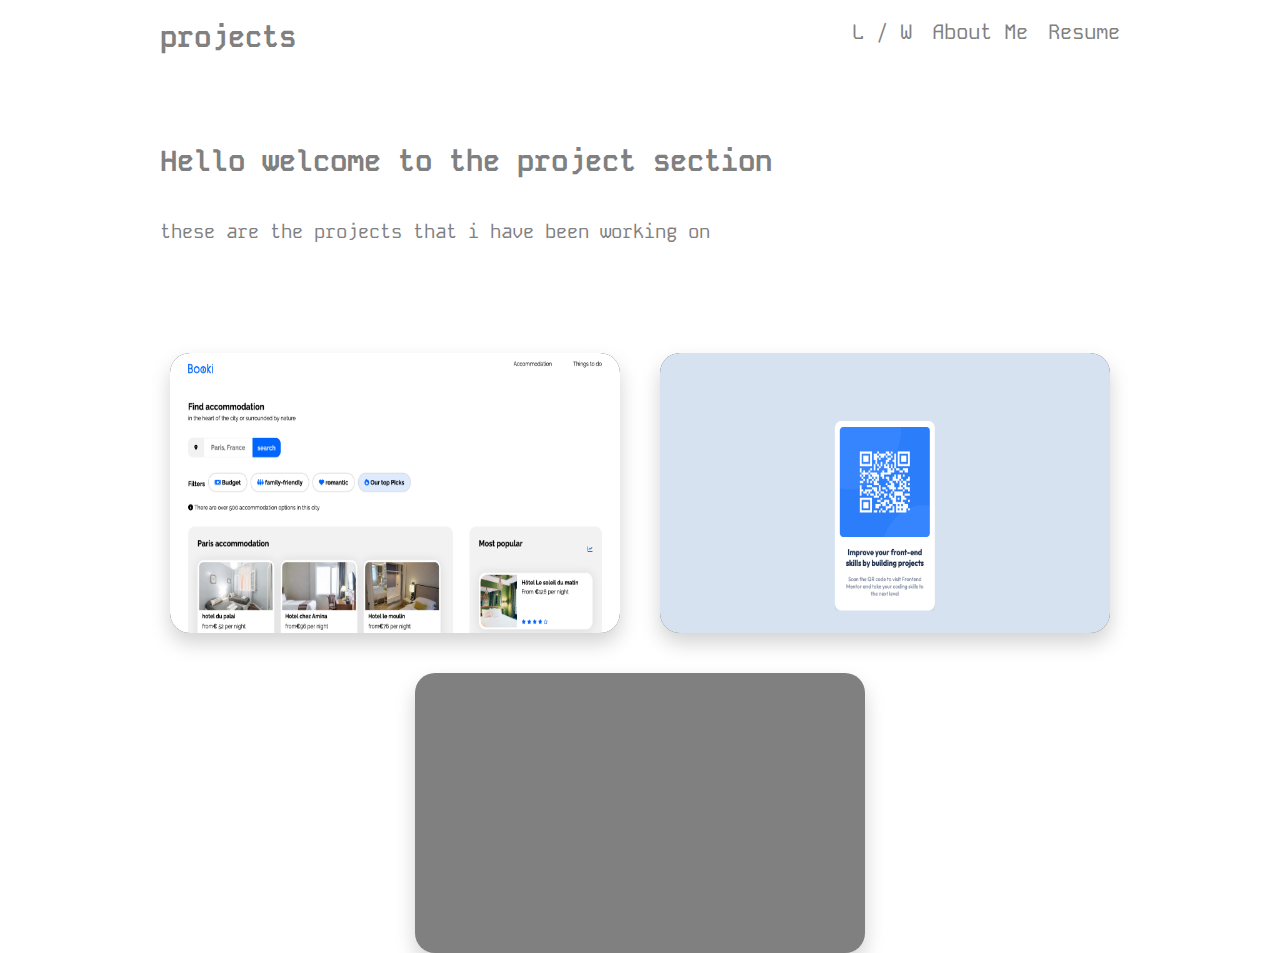
==== projects.html @ a363ee9d "adding to my portfolio" ====
<!DOCTYPE html>
<html lang="en">
<head>
    <meta charset="UTF-8">
    <meta name="viewport" content="width=device-width, initial-scale=1.0">
    <link rel="preconnect" href="https://fonts.googleapis.com">
    <link rel="preconnect" href="https://fonts.gstatic.com" crossorigin>
    <link href="https://fonts.googleapis.com/css2?family=Kode+Mono:wght@400..700&display=swap" rel="stylesheet">
    <link rel="stylesheet" type="text/css" href="public/css/projects.css">

    <title>projects</title>
</head>
<body>
    <div class="main-container">
        <!------  header-section  ----->
        <header class="nav-header">
            <div>
                <h1 class="main-title">projects</h1>
            </div>
            <div class="nav-items">
                <a href="./index.html">L / W</a>
                <a href="">About Me</a>
                <a href="">Resume</a>
            </div>
        </header>
        <!------  projects-section  ------------->
        <section class="projects-section">
            <div class="info-section">
                <h1>Hello welcome to the project section </h1>
                <p>these are the projects that i have been working on </p>
            </div>
            <div class="projects">

            <article class="project-card">
                            <img class="project-img" src="./public/images/Screenshot Booki.png" alt="Screenshot">
                <div class="project-content">        
                            <h4>Booki</h2>
                            <p>i did this website as part of project during a bootcamp which i recently did with openclassrooms to gain the skills i need to be a front end developer. you can the website on the link to it below </p>
                            <a class="link" href="https://liamwoody25.github.io/Book-travel-agency/">see more</a>
                        <div class="tech">
                                <h4>technologies</h1>
                            <ul>
                                <li><p>html</p></li>
                                <li><p>css</p></li>
                            </ul>
                            <ul>
                                <li><p>flex</p></li>
                                <li><p>responsive</p></li>
                            </ul>
                        </div>
                    </div>
            </article>
            
           
        <!------------   project-2   ----------->
        <article class="project-card">
                    <img class="project-img"  src="/public/images/Screenshot Frontend Mentor QR code component.png" alt="image of QR code">
            <div class="project-content">
                        <h4>QR code</h2>
                        <p>i did this project which so i could practice my css skills to gain an understanding of css and so i could learn more of html and so it would help me understand hwo to use responsive design which got from a website called front end.</p>
                        <a class="link" href="https://liamwoody25.github.io/qr-code-component/">see more</a>
                <div class="tech">
                            <h4>technologies</h2>
                        <ul>
                            <li><p>HTML</p></li>
                            <li><p>CSS</p></li>
                        </ul>
                        <ul>
                            <li><p>flex</p></li>
                            <li><p>responsive</p></li>
                        </ul>
                </div>
            </div>
        </article>
   
  
   

       
    <!-----------------   project-3   ------------------>
   <article class="project-card">
        <div class="project-content">
            <img src="" alt="">
            <h2></h2>
            <p></p>
            <a href="https://liamwoody25.github.io/huddle-landing-page.3.0/">see more</a>
            <h2></h2>
        <ul>
            <li>flex</li>
            <li>responsive</li>
            <li></li>
            <li></li>
        </ul>
        <a href=""></a>
    </div>
   </article>
   <!--<article class="project-card">
    <div class="project-content">
        <img src="" alt="">
        <h2></h2>
        <p></p>
        <h2></h2>
    <ul>
        <li></li>
        <li></li>
        <li></li>
        <li></li>
    </ul>
    <a href=""></a>
</div>
</article>-->
</div>
   
</div>

    </section>
    </div>
</body>
</html>
---- public/css/projects.css ----
/********  general  ***********/

:root{
    ---txt-color:#495057;
}

*{
    font-family:'kode Mono',sans-serif;
}

h1 {
    font-size: 29px;
}

p {
    font-size: 19px;
}




/*******  components  **********/

a{
    text-decoration: none;
    color:gray;
    font-size: 1.3em;
}

a:hover{
    opacity: 0.2;
   
}

/****** body  ********/

.main-container{
    width: 75%;
    max-width: 1440px;
    margin-left:auto;
    margin-right: auto;
}



body{
    padding: 0;
    margin: 0;
}

/*********** header-section  *******/
.nav-header{
    display: flex;
    justify-content: space-between;
    
}

.main-title{
    color:gray;
}

.nav-items{
    justify-content: stretch;
    margin-top: 2%;
    display: flex;
    gap: 20px;
}

/******  project-secction  ************/
.projects-section{
    padding-top: 5%;
}

.info-section{
    display: flex;
    flex-wrap: wrap;
    padding-bottom: 90px;
    
}

.info-section h1{
    color: gray;
    font-size: 1.813rem;
}

.info-section p{
    font-size: 1.188rem;
    color: gray;
}

.projects{
    display: flex;
    flex-wrap: wrap;
    gap: 40px;
    justify-content: center;

}


.projects .project-card{
    flex-wrap: wrap;
    display: flex;
    background-color: gray;
    width: 450px;
    height: 280px;
    border-radius: 20px;
    box-shadow: 0 10px 20px lightgray;
    position: relative;
    overflow: hidden;
    
    
    
}

.project-card:hover .project-content{
    bottom: 0;
}

.p1:hover{
    padding-left: 125px;
    opacity: 0.3;
}

.project-content{
    width: 450px;
    position: absolute;
    padding-right: 5px;
    background: rgba(211, 211, 211, 0.521);
    border-radius: 20px;
    backdrop-filter: blur(5px);
    bottom: -100%;
    transition: 2s;
}


.tech{
    display: flex;
}



.project-content h4{
    
    margin-top: 10px;
    color:#495057;
    padding-left: 25px;
    font-size: 19px;
}

.project-content p {
    font-family: 'Reddit Mono',sans-serif;
    margin-bottom: 10px;
    color:#495057;
    padding-left: 25px;
    font-size: 14px;
    font-weight: 600;
}

li{

    list-style: none;
}

.link{
    font-size: 18px;
    padding-right: 15px;
}

.project-img{
    border-radius: 20px;
    width: 100%;
    height: 280px;
   
   
}

/**********  media-query  ***********/

@media screen and (max-width: 480px) {
    .main-container{
        width: 75%;
        max-width: 1440px;
    }

    .nav-header{
        display: flex;
        flex-wrap: wrap;
    }

    .info-section{
       
        display: flex;

        
    }

    .projects-section{
        justify-content: center;
        margin-top: 15px;
    }

    .project-card{
        display: flex;
        flex-wrap: wrap;
        gap: 30px;
       margin-bottom: 30px;
       position: relative;
    }

    .project-content{
        position: absolute;
        width: 460px;
        background: rgba(211, 211, 211, 0.215);
        backdrop-filter: blur(5px);
        bottom: 400px;
      
    }

.project-card:hover .project-content{
    bottom: 0;
}


    .project-content h4{
        margin-top: 10px;
        margin-bottom: 10px;
        align-items: center;
        font-size: 25px;
    }

    .project-content p{
        margin-top: 10px;
        font-size: 15px;
    }

    li{
        font-size: 18px;
    }


}
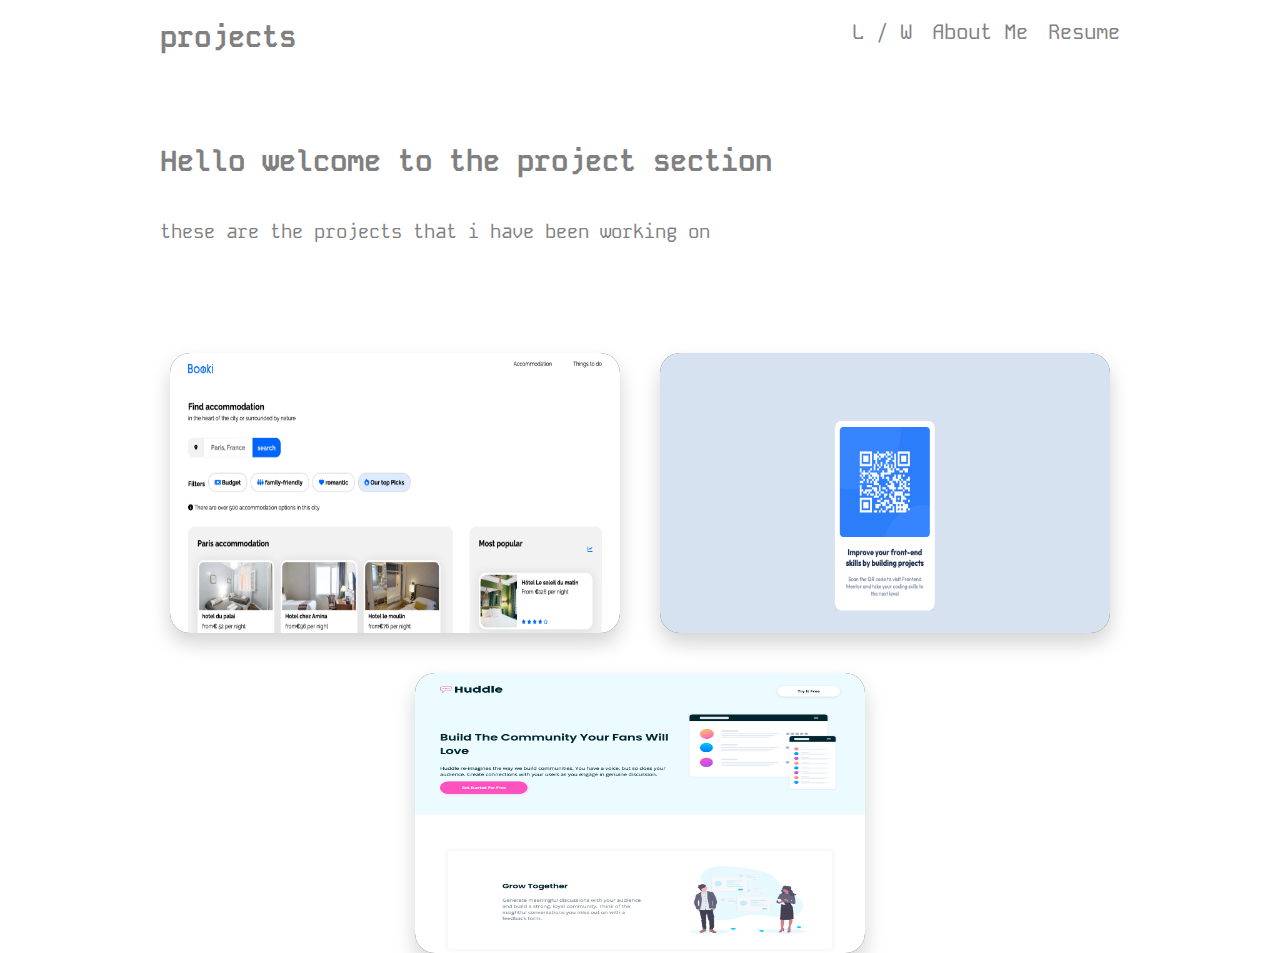
==== commit 9f54b5d1: "updating portfolio" ====
--- a/projects.html
+++ b/projects.html
@@ -79,19 +79,23 @@
        
     <!-----------------   project-3   ------------------>
    <article class="project-card">
+            <img class="project-img" src="public/images/Screenshot Huddle landing page.png" alt="">
         <div class="project-content">
-            <img src="" alt="">
-            <h2></h2>
+            <h4>huddle landing page</h4>
             <p></p>
-            <a href="https://liamwoody25.github.io/huddle-landing-page.3.0/">see more</a>
-            <h2></h2>
+            <a class="link" href="https://liamwoody25.github.io/huddle-landing-page.3.0/">see more</a>
+        <div class="tech">
+            <h4>technologies</h4>
         <ul>
-            <li>flex</li>
-            <li>responsive</li>
-            <li></li>
-            <li></li>
+            <li>HTML</li>
+            <li>CSS</li>
         </ul>
-        <a href=""></a>
+        <ul>
+            <li>flexbox</li>
+            <li>Responsive design</li>
+        </ul>
+    </div>
+        
     </div>
    </article>
    <!--<article class="project-card">
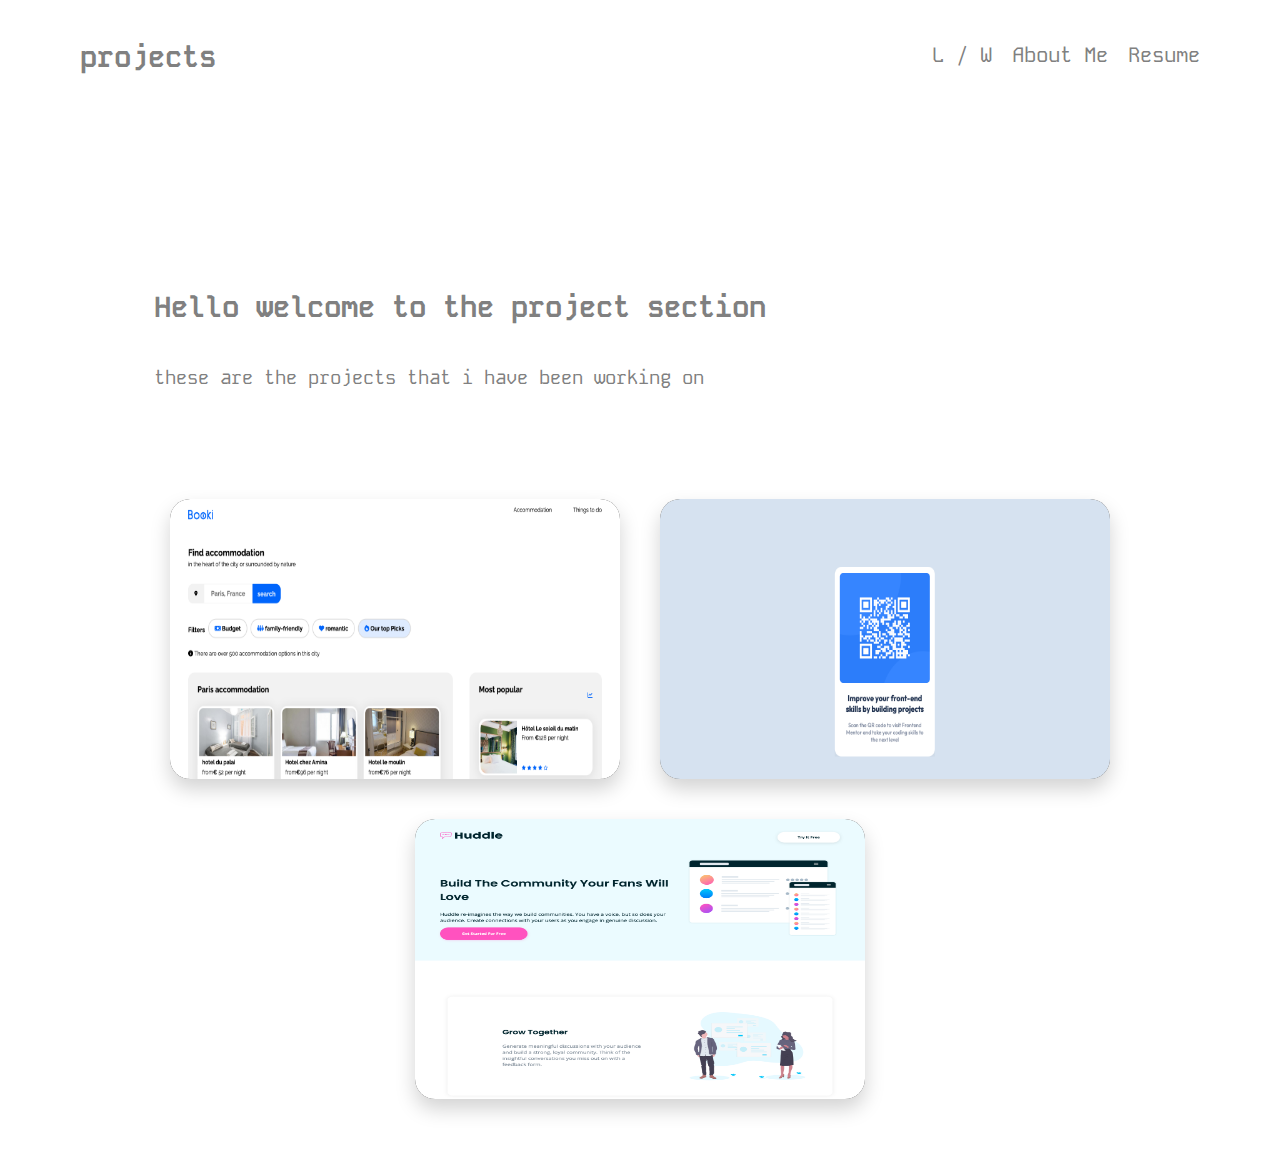
==== commit 2ee9ce1c: "updating porfolio using css nad html" ====
--- a/projects.html
+++ b/projects.html
@@ -11,7 +11,6 @@
     <title>projects</title>
 </head>
 <body>
-    <div class="main-container">
         <!------  header-section  ----->
         <header class="nav-header">
             <div>
--- a/public/css/projects.css
+++ b/public/css/projects.css
@@ -4,24 +4,27 @@
     ---txt-color:#495057;
 }
 
-*{
+
+/***  fonts  ***/
+
+* {
     font-family:'kode Mono',sans-serif;
 }
+
 
 h1 {
     font-size: 29px;
 }
 
+
 p {
     font-size: 19px;
 }
 
 
-
-
 /*******  components  **********/
 
-a{
+a {
     text-decoration: none;
     color:gray;
     font-size: 1.3em;
@@ -34,12 +37,7 @@
 
 /****** body  ********/
 
-.main-container{
-    width: 75%;
-    max-width: 1440px;
-    margin-left:auto;
-    margin-right: auto;
-}
+
 
 
 
@@ -50,6 +48,7 @@
 
 /*********** header-section  *******/
 .nav-header{
+    margin: 20px 80px;
     display: flex;
     justify-content: space-between;
     
@@ -68,13 +67,13 @@
 
 /******  project-secction  ************/
 .projects-section{
-    padding-top: 5%;
+    padding: 5%;
 }
 
 .info-section{
     display: flex;
     flex-wrap: wrap;
-    padding-bottom: 90px;
+    padding: 90px;
     
 }
 
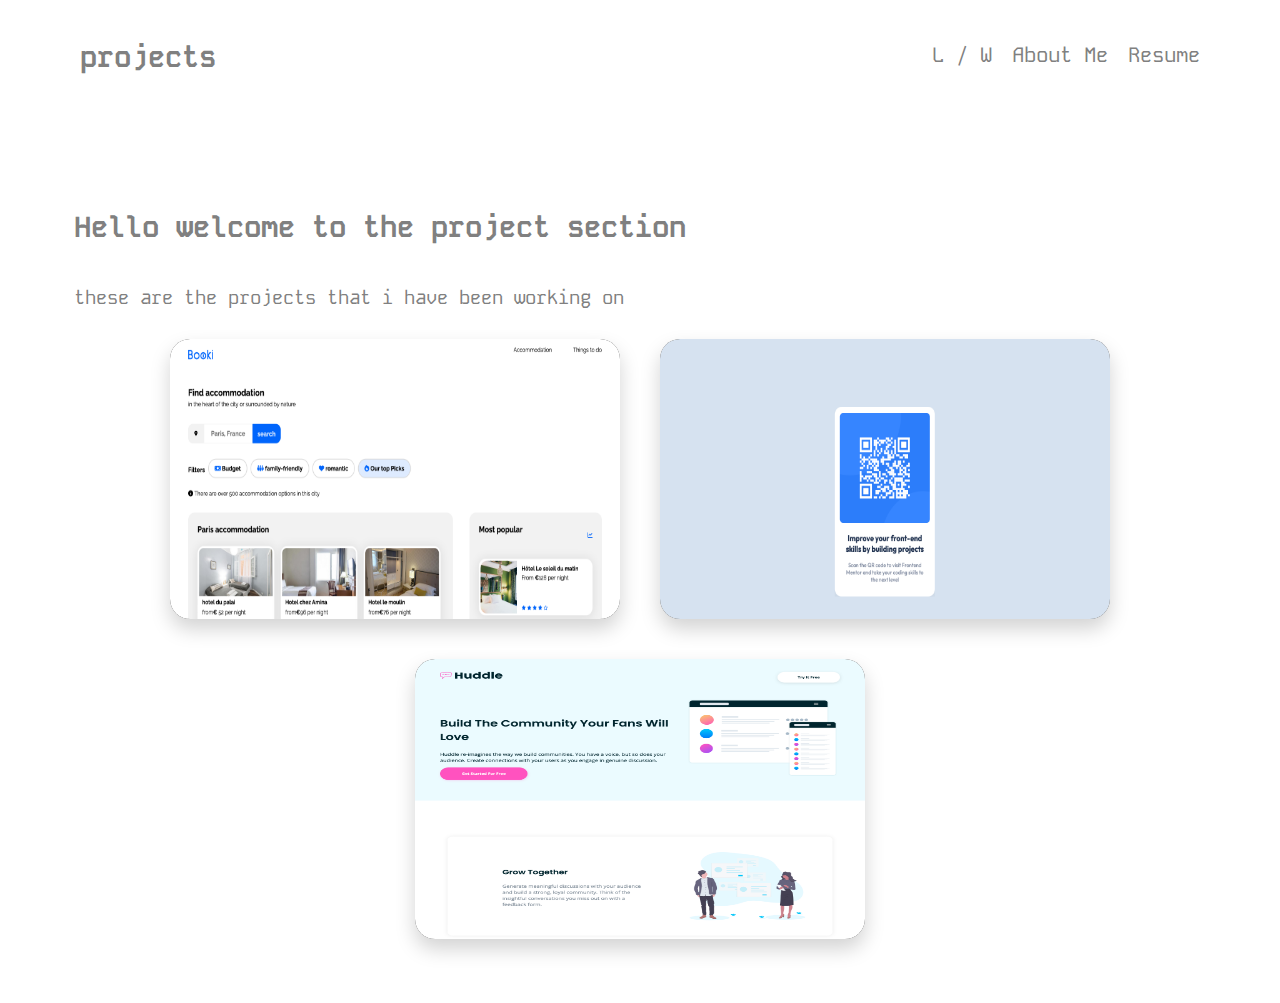
==== commit fa97b944: "updating" ====
--- a/projects.html
+++ b/projects.html
@@ -29,7 +29,7 @@
                 <p>these are the projects that i have been working on </p>
             </div>
             <div class="projects">
-
+                <!-----  project-1 ------>
             <article class="project-card">
                             <img class="project-img" src="./public/images/Screenshot Booki.png" alt="Screenshot">
                 <div class="project-content">        
@@ -44,59 +44,55 @@
                             </ul>
                             <ul>
                                 <li><p>flex</p></li>
-                                <li><p>responsive</p></li>
+                                <li><p>Responsive Design</p></li>
                             </ul>
                         </div>
                     </div>
             </article>
             
            
-        <!------------   project-2   ----------->
-        <article class="project-card">
-                    <img class="project-img"  src="/public/images/Screenshot Frontend Mentor QR code component.png" alt="image of QR code">
-            <div class="project-content">
+        <!-------   project-2   --------->
+            <article class="project-card">
+                        <img class="project-img"  src="/public/images/Screenshot Frontend Mentor QR code component.png" alt="image of QR code">
+                <div class="project-content">
                         <h4>QR code</h2>
                         <p>i did this project which so i could practice my css skills to gain an understanding of css and so i could learn more of html and so it would help me understand hwo to use responsive design which got from a website called front end.</p>
                         <a class="link" href="https://liamwoody25.github.io/qr-code-component/">see more</a>
                 <div class="tech">
-                            <h4>technologies</h2>
+                        <h4>technologies</h2>
                         <ul>
                             <li><p>HTML</p></li>
                             <li><p>CSS</p></li>
                         </ul>
                         <ul>
                             <li><p>flex</p></li>
-                            <li><p>responsive</p></li>
+                            <li><p>Responsive Design</p></li>
                         </ul>
                 </div>
             </div>
         </article>
-   
-  
-   
-
        
-    <!-----------------   project-3   ------------------>
-   <article class="project-card">
-            <img class="project-img" src="public/images/Screenshot Huddle landing page.png" alt="">
-        <div class="project-content">
-            <h4>huddle landing page</h4>
-            <p></p>
-            <a class="link" href="https://liamwoody25.github.io/huddle-landing-page.3.0/">see more</a>
-        <div class="tech">
-            <h4>technologies</h4>
-        <ul>
-            <li>HTML</li>
-            <li>CSS</li>
-        </ul>
-        <ul>
-            <li>flexbox</li>
-            <li>Responsive design</li>
-        </ul>
-    </div>
-        
-    </div>
+        <!----------   project-3   --------->
+        <article class="project-card">
+                <img class="project-img" src="public/images/Screenshot Huddle landing page.png" alt="">
+            <div class="project-content">
+                <h4>huddle landing page</h4>
+                <p>i did this website project just so i could try to understand how to use responsive design  properly and to continue my understanding of css and also for some practice.</p>
+                <a class="link" href="https://liamwoody25.github.io/huddle-landing-page.3.0/">see more</a>
+            <div class="tech">
+                <h4>technologies</h4>
+                <ul>
+                    <li><p>HTML</p></li>
+                    <li><p>CSS</p></li>
+                </ul>
+                <ul>
+                    <li><p>flexbox</p></li>
+                    <li><p>Responsive design</p></li>
+                </ul>
+            </div>
+        </div>
    </article>
+   <!------  project-4  ----->
    <!--<article class="project-card">
     <div class="project-content">
         <img src="" alt="">
--- a/public/css/projects.css
+++ b/public/css/projects.css
@@ -73,7 +73,7 @@
 .info-section{
     display: flex;
     flex-wrap: wrap;
-    padding: 90px;
+    padding: 10px;
     
 }
 
@@ -162,7 +162,7 @@
 
 .link{
     font-size: 18px;
-    padding-right: 15px;
+    padding: 25px;
 }
 
 .project-img{
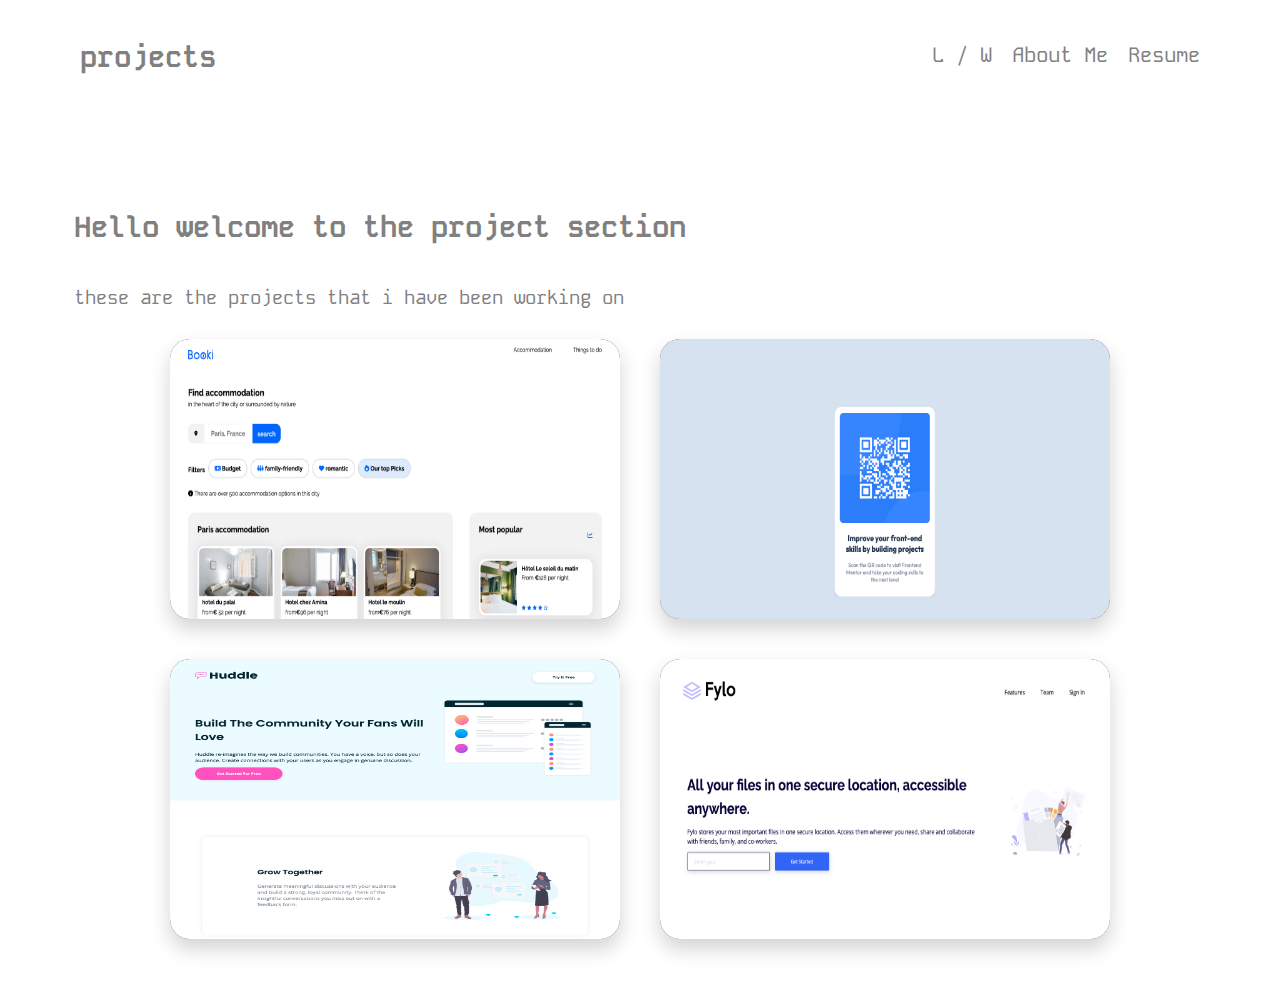
==== commit 8adcb13e: "updating" ====
--- a/projects.html
+++ b/projects.html
@@ -53,7 +53,7 @@
            
         <!-------   project-2   --------->
             <article class="project-card">
-                        <img class="project-img"  src="/public/images/Screenshot Frontend Mentor QR code component.png" alt="image of QR code">
+                        <img class="project-img" src="./public/images/Screenshot Frontend Mentor QR code component.png" alt="image of QR code">
                 <div class="project-content">
                         <h4>QR code</h2>
                         <p>i did this project which so i could practice my css skills to gain an understanding of css and so i could learn more of html and so it would help me understand hwo to use responsive design which got from a website called front end.</p>
@@ -74,11 +74,11 @@
        
         <!----------   project-3   --------->
         <article class="project-card">
-                <img class="project-img" src="public/images/Screenshot Huddle landing page.png" alt="">
+                <img class="project-img" src="./public/images/Screenshot Huddle landing page.png" alt="project-img">
             <div class="project-content">
-                <h4>huddle landing page</h4>
+                <h4>Huddle landing page</h4>
                 <p>i did this website project just so i could try to understand how to use responsive design  properly and to continue my understanding of css and also for some practice.</p>
-                <a class="link" href="https://liamwoody25.github.io/huddle-landing-page.3.0/">see more</a>
+                <a class="link" href="https://liamwoody25.github.io/huddle-landing-page.3.0/">See More</a>
             <div class="tech">
                 <h4>technologies</h4>
                 <ul>
@@ -93,25 +93,26 @@
         </div>
    </article>
    <!------  project-4  ----->
-   <!--<article class="project-card">
-    <div class="project-content">
-        <img src="" alt="">
-        <h2></h2>
-        <p></p>
-        <h2></h2>
-    <ul>
-        <li></li>
-        <li></li>
-        <li></li>
-        <li></li>
-    </ul>
-    <a href=""></a>
+   <article class="project-card">
+                <img class="project-img" src="./public/images/Screenshot fylo landing page.png" alt="project-img">
+            <div class="project-content">
+                        <h4>Fylo landing page</h4>
+                        <p></p>
+                        <a class="link" href="https://liamwoody25.github.io/fylo-landing-page.3/">See More</a>
+                <div class="tech">
+                        <h4>technologies</h4>
+                    <ul>
+                        <li><p>HTML</p></li>
+                        <li><p>CSS</p></li>
+                    </ul>
+                    <ul>
+                        <li><p>Flexbox</p></li>
+                        <li><p>Responsive design</p></li>
+                    </ul>
+                </div>
+            </div>
+    </article>
 </div>
-</article>-->
-</div>
-   
-</div>
-
     </section>
     </div>
 </body>
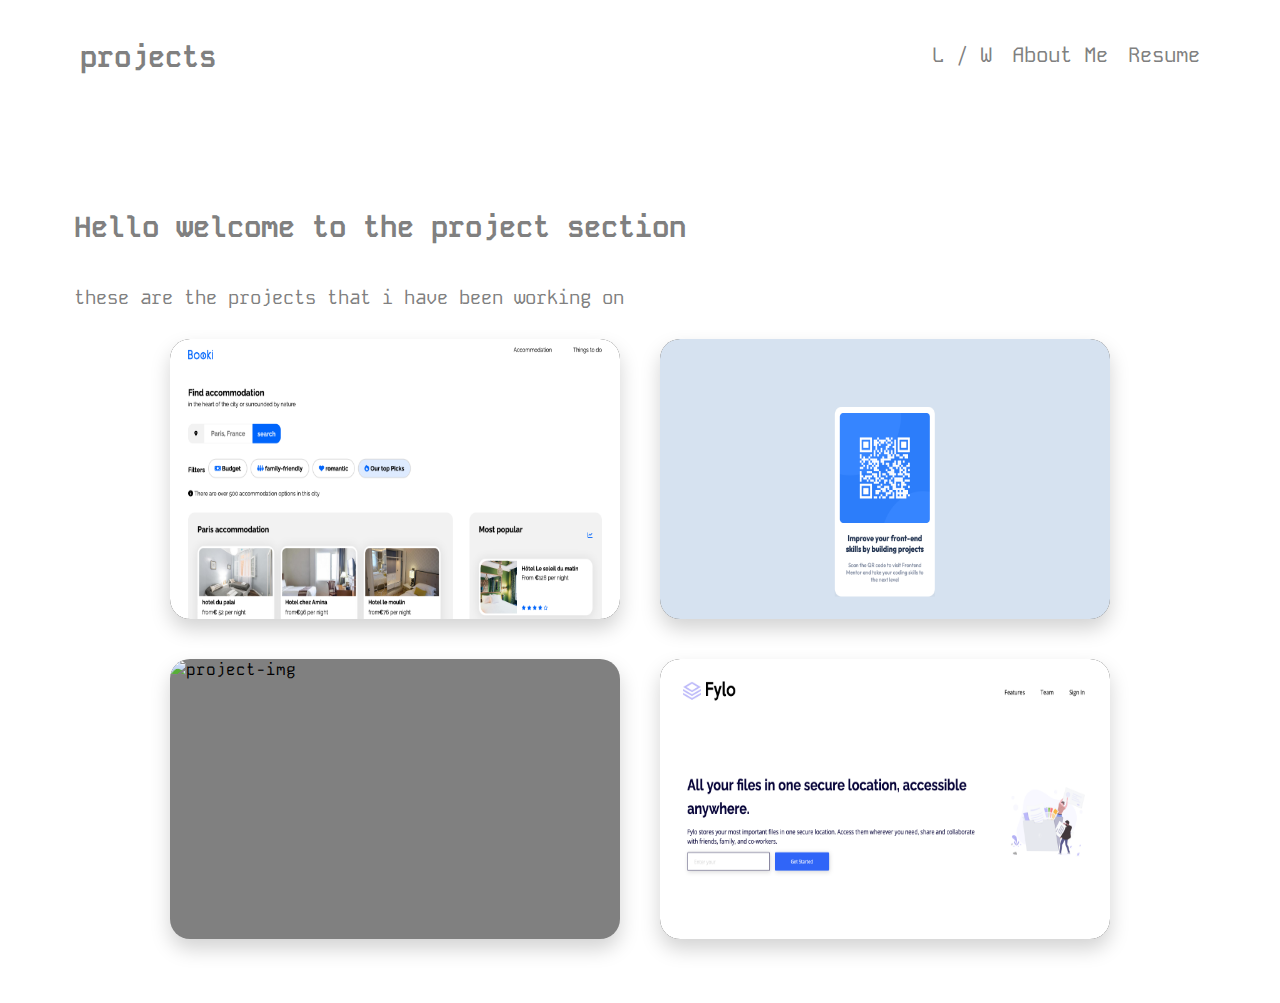
==== commit 72a840f5: "updating portfolio" ====
--- a/projects.html
+++ b/projects.html
@@ -74,23 +74,22 @@
        
         <!----------   project-3   --------->
         <article class="project-card">
-                <img class="project-img" src="./public/images/Screenshot Huddle landing page.png" alt="project-img">
+                <img class="project-img" src="" alt="project-img">
             <div class="project-content">
-                <h4>Huddle landing page</h4>
-                <p>i did this website project just so i could try to understand how to use responsive design  properly and to continue my understanding of css and also for some practice.</p>
-                <a class="link" href="https://liamwoody25.github.io/huddle-landing-page.3.0/">See More</a>
+                        <h4></h4></p>
+                        <a class="link" href="">See More</a>
             <div class="tech">
-                <h4>technologies</h4>
-                <ul>
-                    <li><p>HTML</p></li>
-                    <li><p>CSS</p></li>
-                </ul>
-                <ul>
-                    <li><p>flexbox</p></li>
-                    <li><p>Responsive design</p></li>
-                </ul>
+                        <h4>technologies</h4>
+                    <ul>
+                        <li><p>HTML</p></li>
+                        <li><p>CSS</p></li>
+                    </ul>
+                    <ul>
+                        <li><p>flexbox</p></li>
+                        <li><p>Responsive design</p></li>
+                    </ul>
+                </div>
             </div>
-        </div>
    </article>
    <!------  project-4  ----->
    <article class="project-card">
--- a/public/css/projects.css
+++ b/public/css/projects.css
@@ -23,6 +23,11 @@
 
 
 /*******  components  **********/
+
+.link{
+    font-size: 18px;
+    padding: 25px;
+}
 
 a {
     text-decoration: none;
@@ -32,14 +37,15 @@
 
 a:hover{
     opacity: 0.2;
-   
-}
+}
+
+
+li{
+    list-style: none;
+}
+
 
 /****** body  ********/
-
-
-
-
 
 body{
     padding: 0;
@@ -51,7 +57,6 @@
     margin: 20px 80px;
     display: flex;
     justify-content: space-between;
-    
 }
 
 .main-title{
@@ -74,7 +79,6 @@
     display: flex;
     flex-wrap: wrap;
     padding: 10px;
-    
 }
 
 .info-section h1{
@@ -92,7 +96,6 @@
     flex-wrap: wrap;
     gap: 40px;
     justify-content: center;
-
 }
 
 
@@ -106,9 +109,6 @@
     box-shadow: 0 10px 20px lightgray;
     position: relative;
     overflow: hidden;
-    
-    
-    
 }
 
 .project-card:hover .project-content{
@@ -124,7 +124,7 @@
     width: 450px;
     position: absolute;
     padding-right: 5px;
-    background: rgba(211, 211, 211, 0.521);
+    background: #d3d3d385;
     border-radius: 20px;
     backdrop-filter: blur(5px);
     bottom: -100%;
@@ -139,7 +139,6 @@
 
 
 .project-content h4{
-    
     margin-top: 10px;
     color:#495057;
     padding-left: 25px;
@@ -155,22 +154,11 @@
     font-weight: 600;
 }
 
-li{
-
-    list-style: none;
-}
-
-.link{
-    font-size: 18px;
-    padding: 25px;
-}
 
 .project-img{
     border-radius: 20px;
     width: 100%;
-    height: 280px;
-   
-   
+    height: 280px;   
 }
 
 /**********  media-query  ***********/
